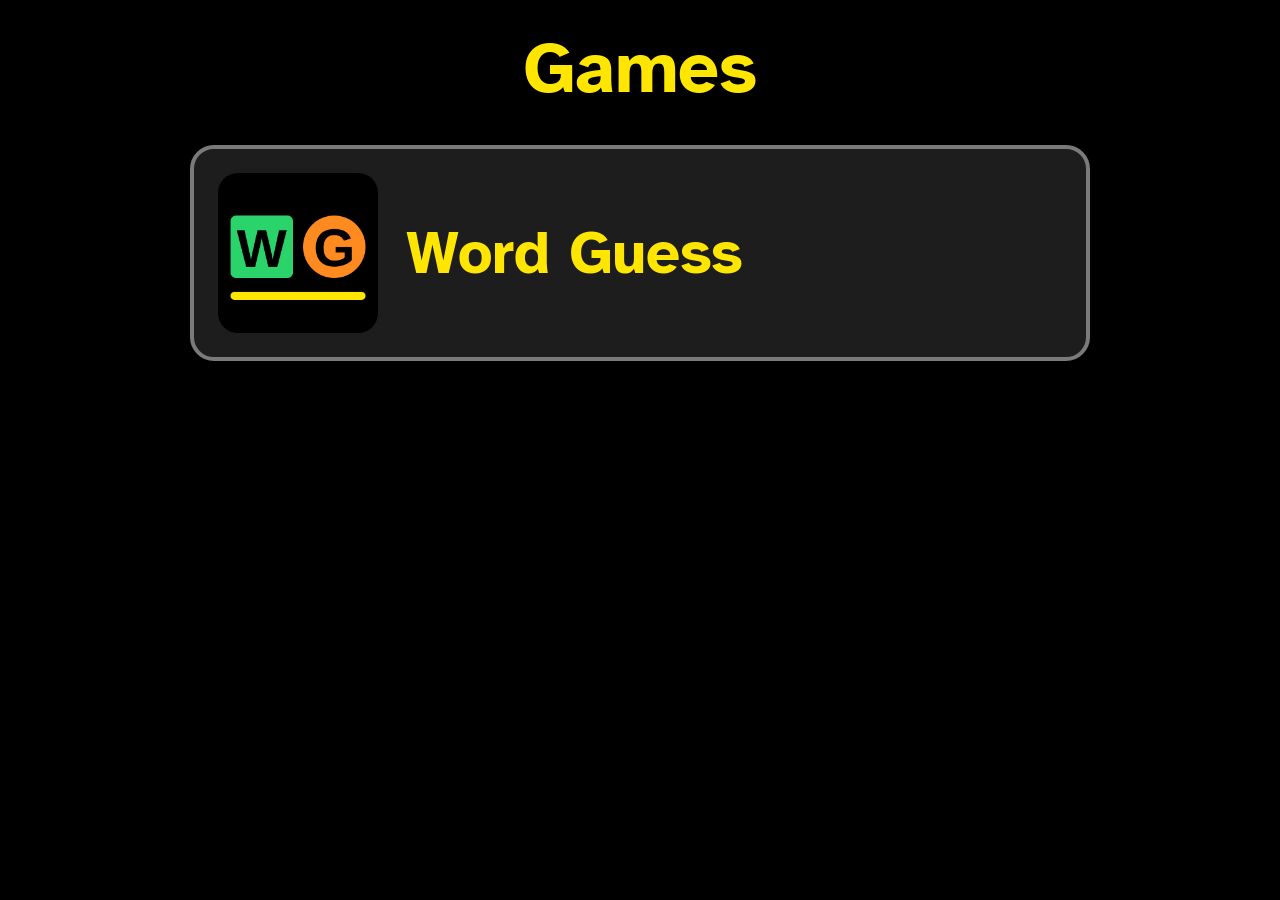
==== index.html @ 0153296e "Add Word Guess: a low-vision word-guessing game Giant letters, one row at a time, a running summary " ====
<!doctype html>
<html lang="en">
<head>
  <meta charset="utf-8">
  <meta name="viewport" content="width=device-width, initial-scale=1">
  <title>Low Vision Games</title>
  <meta name="theme-color" content="#000000">
  <style>
    @font-face { font-family: "Atkinson Hyperlegible"; font-weight: 700;
      src: url("word-guess/fonts/atkinson-hyperlegible-latin-700-normal.woff2") format("woff2"); }
    :root { --bg: #000; --fg: #ffe600; --card: #1d1d1d; --line: #7a7a7a; }
    * { box-sizing: border-box; }
    body { margin: 0; min-height: 100vh; background: var(--bg); color: var(--fg);
      font-family: "Atkinson Hyperlegible", -apple-system, Arial, sans-serif; font-weight: 700;
      padding: 24px 16px; }
    h1 { text-align: center; font-size: clamp(40px, 7vw, 72px); margin: 0 0 32px; }
    .apps { display: grid; gap: 24px; max-width: 900px; margin: 0 auto; }
    a.app { display: flex; align-items: center; gap: 28px; padding: 24px; background: var(--card);
      border: 4px solid var(--line); border-radius: 24px; color: inherit; text-decoration: none;
      font-size: clamp(36px, 6vw, 60px); }
    a.app img { width: clamp(96px, 16vw, 160px); height: auto; border-radius: 20px; }
  </style>
</head>
<body>
  <h1>Games</h1>
  <div class="apps">
    <a class="app" href="word-guess/"><img src="word-guess/icon-512.png" alt="">Word Guess</a>
  </div>
</body>
</html>
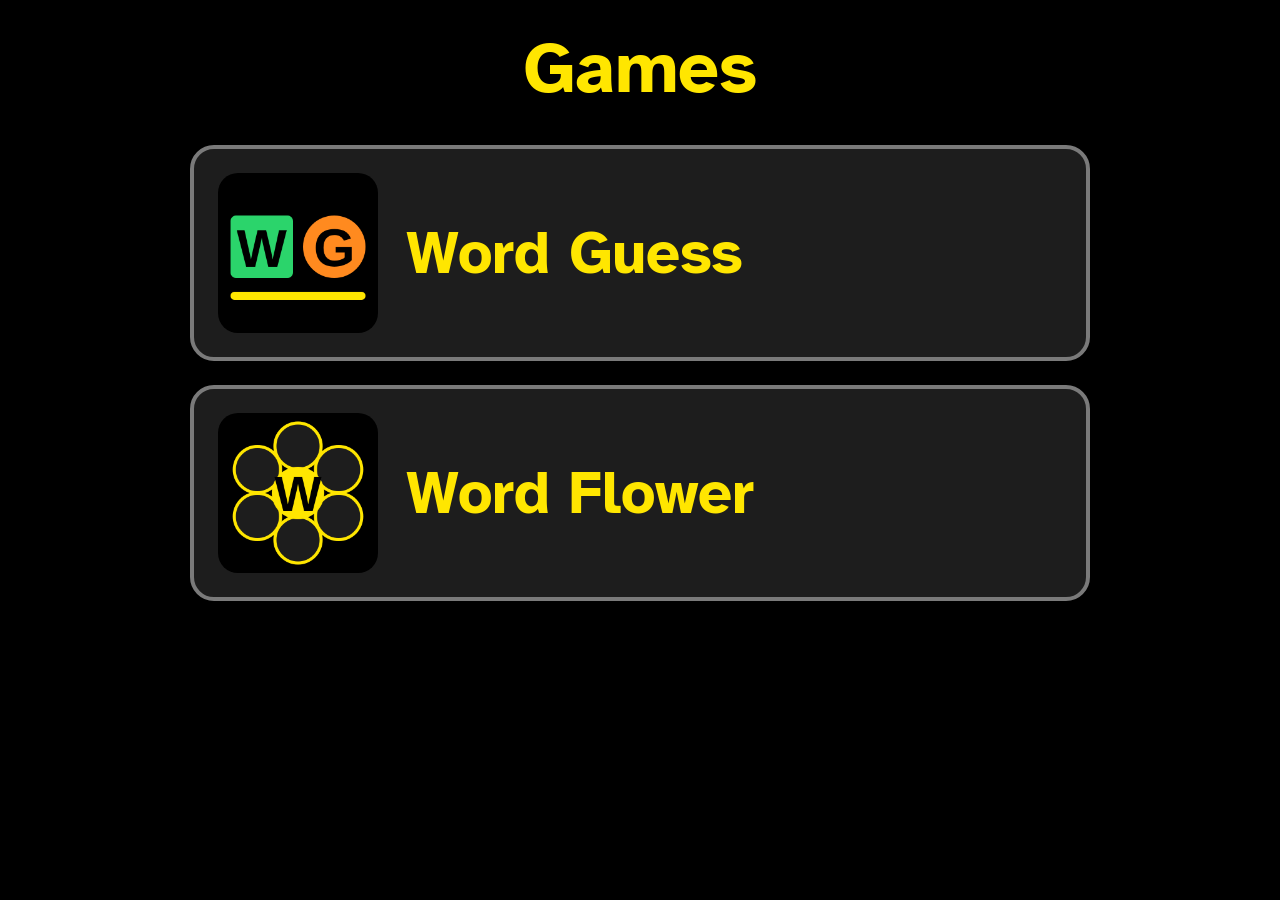
==== commit fd7709ad: "Add Word Flower: a low-vision make-words-from-seven-letters game Seven giant round letters with a re" ====
--- a/index.html
+++ b/index.html
@@ -25,6 +25,7 @@
   <h1>Games</h1>
   <div class="apps">
     <a class="app" href="word-guess/"><img src="word-guess/icon-512.png" alt="">Word Guess</a>
+    <a class="app" href="word-flower/"><img src="word-flower/icon-512.png" alt="">Word Flower</a>
   </div>
 </body>
 </html>
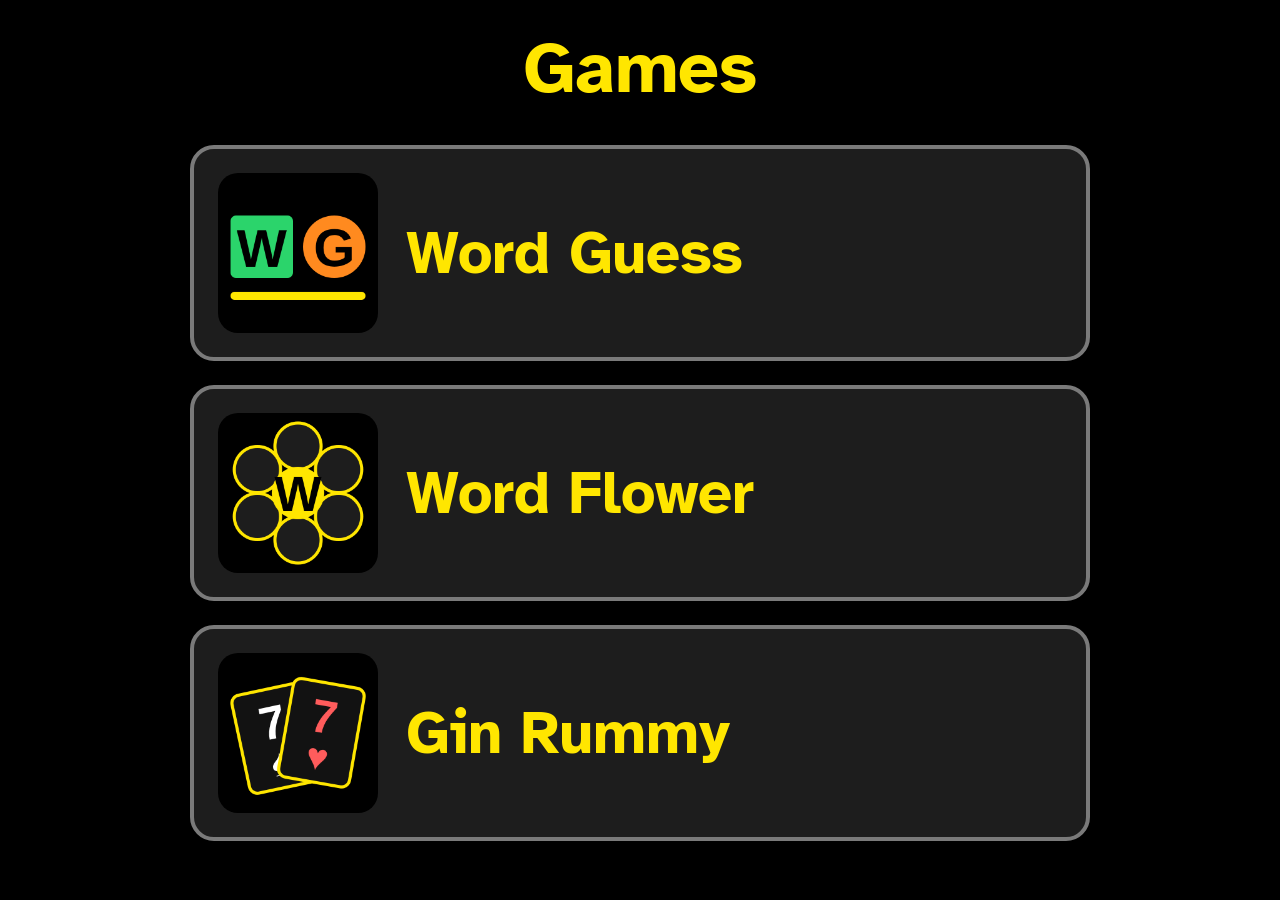
==== commit 8df936df: "Add Gin Rummy: standard gin against the computer, for low vision Big four-color cards, a self-arrang" ====
--- a/index.html
+++ b/index.html
@@ -26,6 +26,7 @@
   <div class="apps">
     <a class="app" href="word-guess/"><img src="word-guess/icon-512.png" alt="">Word Guess</a>
     <a class="app" href="word-flower/"><img src="word-flower/icon-512.png" alt="">Word Flower</a>
+    <a class="app" href="gin/"><img src="gin/icon-512.png" alt="">Gin Rummy</a>
   </div>
 </body>
 </html>
